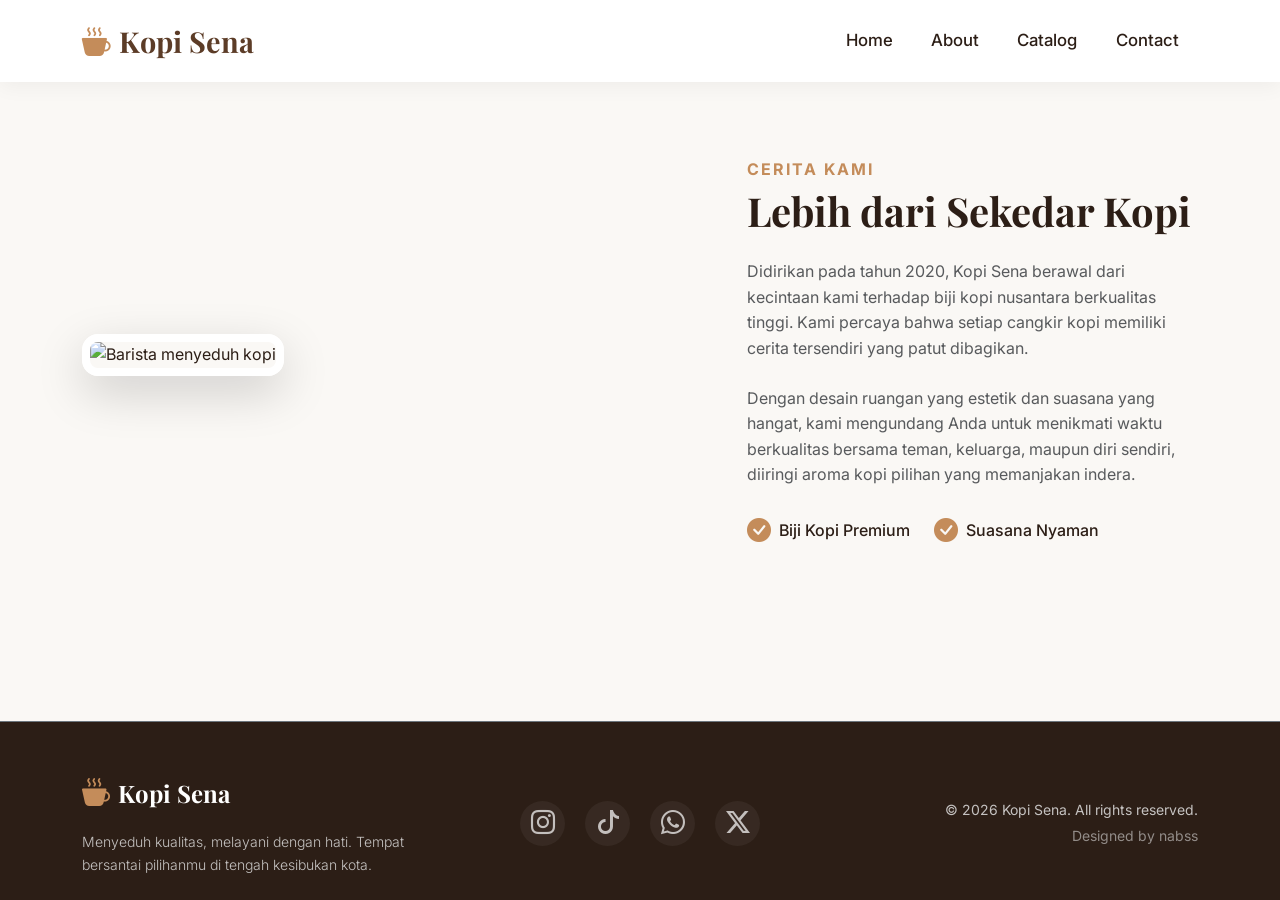
==== about.html @ 04264c90 "first commit" ====
<!DOCTYPE html>
<html lang="id">
<head>
    <meta charset="UTF-8">
    <meta name="viewport" content="width=device-width, initial-scale=1.0">
    <title>About - Kopi Sena</title>
    <!-- Google Fonts -->
    <link rel="preconnect" href="https://fonts.googleapis.com">
    <link rel="preconnect" href="https://fonts.gstatic.com" crossorigin>
    <link href="https://fonts.googleapis.com/css2?family=Inter:wght@300;400;500;600&family=Playfair+Display:ital,wght@0,500;0,600;0,700;1,500;1,600&display=swap" rel="stylesheet">
    <!-- Bootstrap CSS -->
    <link href="https://cdn.jsdelivr.net/npm/bootstrap@5.3.2/dist/css/bootstrap.min.css" rel="stylesheet">
    <!-- Bootstrap Icons -->
    <link rel="stylesheet" href="https://cdn.jsdelivr.net/npm/bootstrap-icons@1.11.1/font/bootstrap-icons.css">
    <!-- AOS Animation -->
    <link href="https://unpkg.com/aos@2.3.1/dist/aos.css" rel="stylesheet">
    <!-- Custom CSS -->
    <link rel="stylesheet" href="global.css">
    <link rel="stylesheet" href="about.css">
    <link rel="stylesheet" href="footer.css">
</head>
<body class="d-flex flex-column min-vh-100">

    <!-- Navbar -->
    <nav class="navbar navbar-expand-lg fixed-top scrolled" id="mainNav">
        <div class="container">
            <a class="navbar-brand d-flex align-items-center" href="index.html">
                <i class="bi bi-cup-hot-fill me-2 brand-icon"></i>
                Kopi Sena
            </a>
            <button class="navbar-toggler" type="button" data-bs-toggle="collapse" data-bs-target="#navbarNav">
                <span class="navbar-toggler-icon"></span>
            </button>
            <div class="collapse navbar-collapse" id="navbarNav">
                <ul class="navbar-nav ms-auto">
                    <li class="nav-item"><a class="nav-link" href="index.html">Home</a></li>
                    <li class="nav-item"><a class="nav-link active" href="about.html">About</a></li>
                    <li class="nav-item"><a class="nav-link" href="catalog.html">Catalog</a></li>
                    <li class="nav-item"><a class="nav-link" href="contact.html">Contact</a></li>
                </ul>
            </div>
        </div>
    </nav>

    <!-- About Section -->
    <section id="about" class="section-padding flex-grow-1" style="margin-top: 60px;">
        <div class="container">
            <div class="row align-items-center">
                <div class="col-lg-6 mb-4 mb-lg-0" data-aos="fade-right" data-aos-duration="1000">
                    <img src="https://images.unsplash.com/photo-1497935586351-b67a49e012bf?ixlib=rb-4.0.3&auto=format&fit=crop&w=800&q=80" alt="Barista menyeduh kopi" class="img-fluid rounded-4 shadow-lg about-img">
                </div>
                <div class="col-lg-5 offset-lg-1" data-aos="fade-left" data-aos-duration="1000">
                    <h6 class="text-uppercase text-accent fw-bold mb-2 tracking-wide">Cerita Kami</h6>
                    <h2 class="section-title mb-4">Lebih dari Sekedar Kopi</h2>
                    <p class="text-muted mb-4">Didirikan pada tahun 2020, Kopi Sena berawal dari kecintaan kami terhadap biji kopi nusantara berkualitas tinggi. Kami percaya bahwa setiap cangkir kopi memiliki cerita tersendiri yang patut dibagikan.</p>
                    <p class="text-muted mb-4">Dengan desain ruangan yang estetik dan suasana yang hangat, kami mengundang Anda untuk menikmati waktu berkualitas bersama teman, keluarga, maupun diri sendiri, diiringi aroma kopi pilihan yang memanjakan indera.</p>
                    <div class="d-flex align-items-center features-list mt-2">
                        <div class="d-flex align-items-center me-4">
                            <i class="bi bi-check-circle-fill text-accent fs-4 me-2"></i>
                            <span class="fw-medium">Biji Kopi Premium</span>
                        </div>
                        <div class="d-flex align-items-center">
                            <i class="bi bi-check-circle-fill text-accent fs-4 me-2"></i>
                            <span class="fw-medium">Suasana Nyaman</span>
                        </div>
                    </div>
                </div>
            </div>
        </div>
    </section>

    <!-- Footer -->
    <footer class="bg-dark-coffee text-white pt-5 pb-4 border-top border-secondary mt-auto">
        <div class="container">
            <div class="row align-items-center">
                <div class="col-md-4 text-center text-md-start mb-4 mb-md-0">
                    <a href="index.html" class="text-white text-decoration-none d-flex align-items-center justify-content-center justify-content-md-start">
                        <i class="bi bi-cup-hot-fill fs-3 text-accent me-2"></i>
                        <span class="fs-4 fw-bold font-playfair">Kopi Sena</span>
                    </a>
                    <p class="text-light fw-light mt-3 mb-0 small opacity-75">Menyeduh kualitas, melayani dengan hati. Tempat bersantai pilihanmu di tengah kesibukan kota.</p>
                </div>
                <div class="col-md-4 text-center mb-4 mb-md-0">
                    <ul class="list-inline mb-0">
                        <li class="list-inline-item mx-2"><a href="#" class="social-icon"><i class="bi bi-instagram fs-4"></i></a></li>
                        <li class="list-inline-item mx-2"><a href="#" class="social-icon"><i class="bi bi-tiktok fs-4"></i></a></li>
                        <li class="list-inline-item mx-2"><a href="#" class="social-icon"><i class="bi bi-whatsapp fs-4"></i></a></li>
                        <li class="list-inline-item mx-2"><a href="#" class="social-icon"><i class="bi bi-twitter-x fs-4"></i></a></li>
                    </ul>
                </div>
                <div class="col-md-4 text-center text-md-end">
                    <p class="mb-0 text-light small opacity-75">&copy; 2026 Kopi Sena. All rights reserved.</p>
                    <p class="mb-0 text-light small opacity-50 mt-1">Designed by nabss</p>
                </div>
            </div>
        </div>
    </footer>

    <!-- Bootstrap JS -->
    <script src="https://cdn.jsdelivr.net/npm/bootstrap@5.3.2/dist/js/bootstrap.bundle.min.js"></script>
    <!-- AOS Animation JS -->
    <script src="https://unpkg.com/aos@2.3.1/dist/aos.js"></script>
    <!-- Custom JS -->
    <script>
        AOS.init({ once: true, offset: 50, duration: 800, easing: 'ease-in-out-cubic' });
    </script>
</body>
</html>
---- global.css ----
/* Color Palette & Global Variables */
:root {
    --coffee-dark: #2c1e16;
    --coffee-primary: #5c3c27;
    --coffee-accent: #c48c5a;
    --coffee-cream: #f4eadd;
    --coffee-light: #faf8f5;
    --white: #ffffff;
}

/* Typography & Base Styles */
body {
    font-family: 'Inter', sans-serif;
    background-color: var(--coffee-light);
    color: var(--coffee-dark);
    line-height: 1.6;
}

h1, h2, h3, h4, .font-playfair, .navbar-brand {
    font-family: 'Playfair Display', serif;
}

h1, h2, h3, h4 { color: var(--coffee-dark); }

.text-accent { color: var(--coffee-accent) !important; }
.bg-dark-coffee { background-color: var(--coffee-dark) !important; }
.bg-light-brown { background-color: var(--coffee-cream) !important; }
.tracking-wide { letter-spacing: 2px; }
.section-padding { padding-top: 100px; padding-bottom: 100px; }
.section-title { font-weight: 700; position: relative; font-size: 2.5rem; }

/* Navbar Tuning */
.navbar {
    padding: 1.2rem 0;
    transition: all 0.4s ease;
    background-color: transparent;
}
.navbar.scrolled {
    background-color: var(--white);
    box-shadow: 0 4px 20px rgba(0, 0, 0, 0.05);
    padding: 0.8rem 0;
}
.navbar-brand { font-size: 1.8rem; font-weight: 700; color: var(--white); transition: color 0.4s ease; }
.navbar.scrolled .navbar-brand { color: var(--coffee-primary); }
.brand-icon { color: var(--coffee-accent); }
.navbar .nav-link {
    color: rgba(255, 255, 255, 0.9); font-weight: 500; font-size: 1.05rem; padding: 0.5rem 1.2rem !important; position: relative; transition: color 0.3s ease;
}
.navbar.scrolled .nav-link { color: var(--coffee-dark); }
.navbar .nav-link:hover { color: var(--coffee-accent); }
.navbar .nav-link::after { content: ''; position: absolute; width: 0; height: 2px; background-color: var(--coffee-accent); bottom: 5px; left: 50%; transform: translateX(-50%); transition: width 0.3s ease; }
.navbar .nav-link:hover::after { width: 60%; }
.navbar-toggler { border-color: rgba(255,255,255,0.5); background-color: rgba(255,255,255,0.1); }
.navbar.scrolled .navbar-toggler { border-color: rgba(0,0,0,0.1); background-color: transparent; }

@media (max-width: 991.98px) {
    .navbar { background-color: var(--white); padding: 0.8rem 0; box-shadow: 0 4px 20px rgba(0, 0, 0, 0.05); }
    .navbar-brand, .navbar .nav-link { color: var(--coffee-dark) !important; }
    .navbar-toggler { border-color: rgba(0,0,0,0.1); }
}

/* Base Buttons */
.btn-primary {
    background-color: var(--coffee-accent); border-color: var(--coffee-accent); color: white; transition: all 0.3s cubic-bezier(0.25, 0.8, 0.25, 1);
}
.btn-primary:hover {
    background-color: var(--coffee-primary); border-color: var(--coffee-primary); transform: translateY(-3px); box-shadow: 0 10px 20px rgba(92, 60, 39, 0.3);
}
.btn-outline-light { border-width: 2px; font-weight: 500; transition: all 0.3s cubic-bezier(0.25, 0.8, 0.25, 1); }
.btn-outline-light:hover { color: var(--coffee-dark); background-color: white; transform: translateY(-3px); box-shadow: 0 10px 20px rgba(0, 0, 0, 0.1); }
---- about.css ----
/* About Section */
.about-img {
    transition: transform 0.5s ease;
    border: 8px solid white;
}

.about-img:hover {
    transform: scale(1.02);
}
---- footer.css ----
/* Footer */
.social-icon {
    color: rgba(255,255,255,0.7);
    transition: all 0.3s ease;
    display: inline-flex;
    align-items: center;
    justify-content: center;
    width: 45px;
    height: 45px;
    background-color: rgba(255,255,255,0.05);
    border-radius: 50%;
}

.social-icon:hover {
    color: var(--white);
    background-color: var(--coffee-accent);
    transform: translateY(-5px);
}
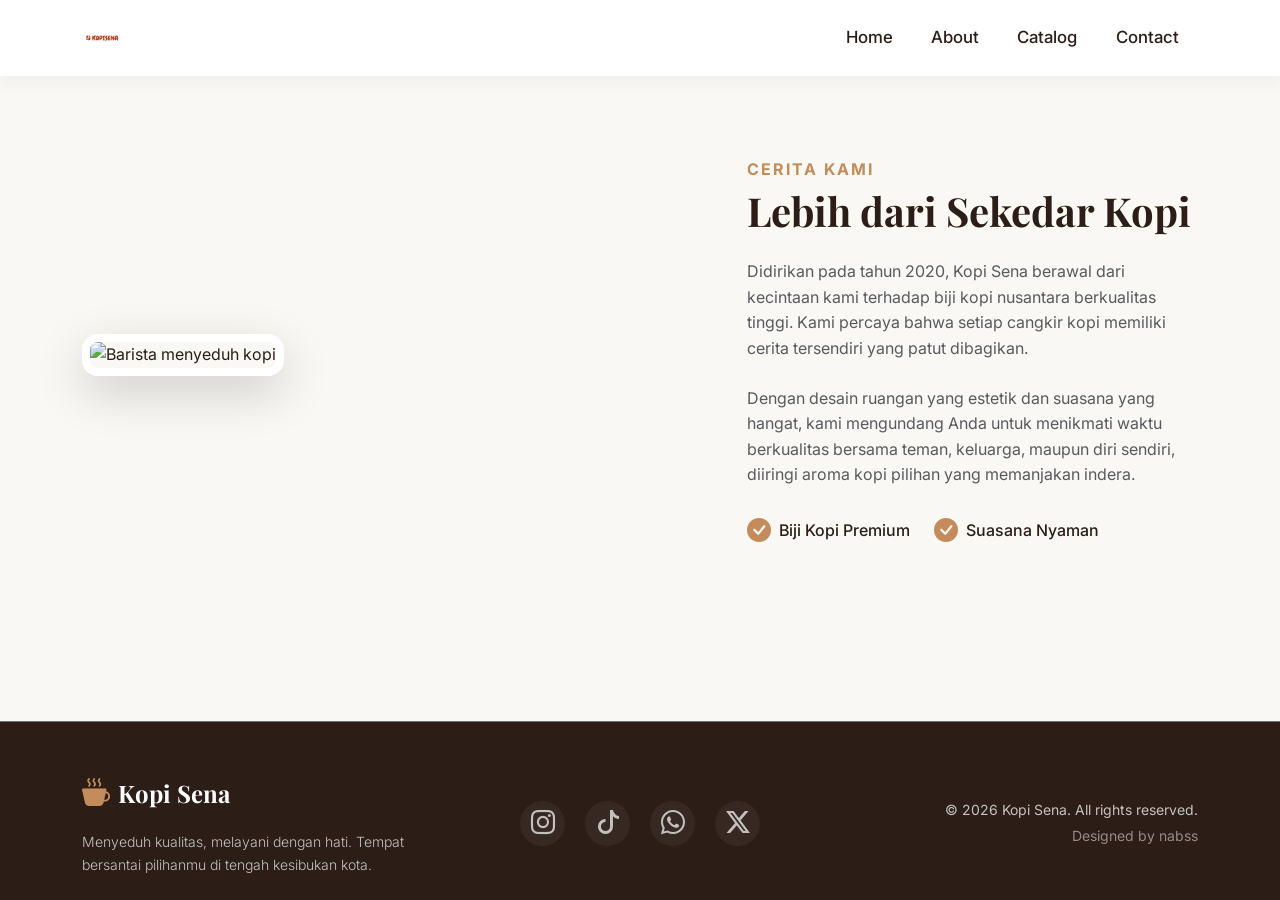
==== commit df5c7902: "y" ====
--- a/about.html
+++ b/about.html
@@ -25,8 +25,7 @@
     <nav class="navbar navbar-expand-lg fixed-top scrolled" id="mainNav">
         <div class="container">
             <a class="navbar-brand d-flex align-items-center" href="index.html">
-                <i class="bi bi-cup-hot-fill me-2 brand-icon"></i>
-                Kopi Sena
+                <img src="logo.png" alt="Kopi Sena Logo" height="40" class="me-2">
             </a>
             <button class="navbar-toggler" type="button" data-bs-toggle="collapse" data-bs-target="#navbarNav">
                 <span class="navbar-toggler-icon"></span>
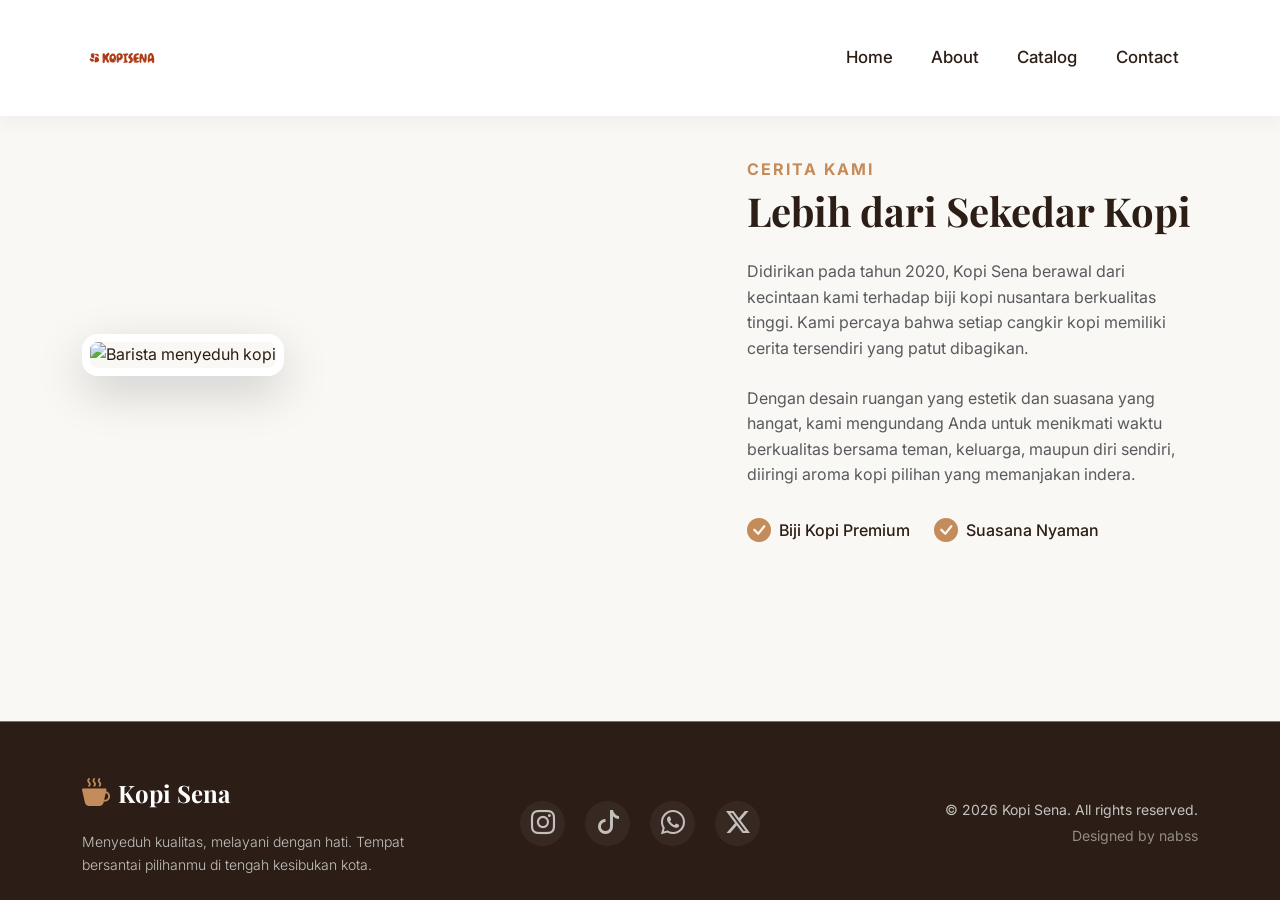
==== commit 9105bdfb: "y" ====
--- a/about.html
+++ b/about.html
@@ -25,7 +25,7 @@
     <nav class="navbar navbar-expand-lg fixed-top scrolled" id="mainNav">
         <div class="container">
             <a class="navbar-brand d-flex align-items-center" href="index.html">
-                <img src="logo.png" alt="Kopi Sena Logo" height="40" class="me-2">
+                <img src="logo.png" alt="Kopi Sena Logo" height="80" class="me-2">
             </a>
             <button class="navbar-toggler" type="button" data-bs-toggle="collapse" data-bs-target="#navbarNav">
                 <span class="navbar-toggler-icon"></span>
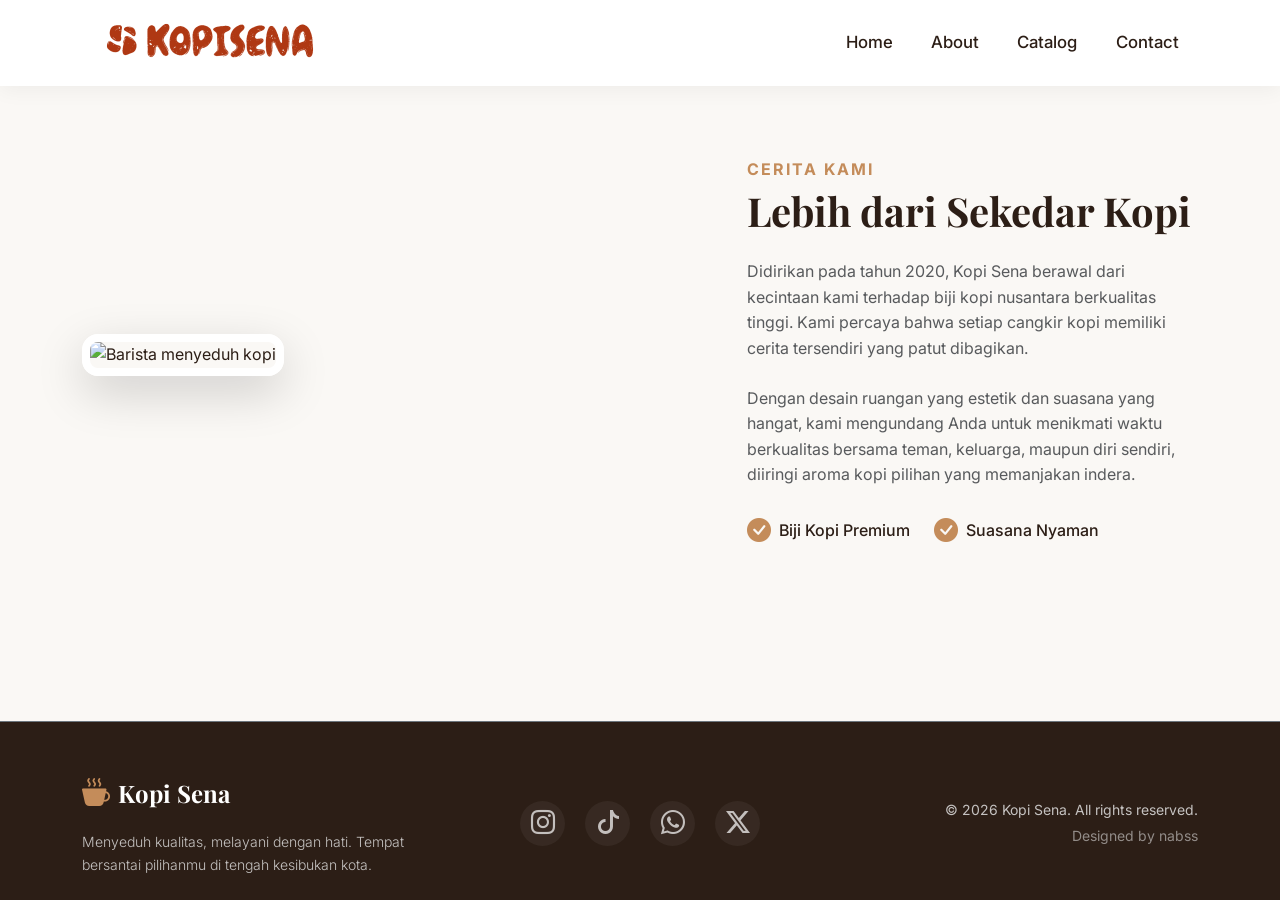
==== commit 6b6146a3: "y" ====
--- a/about.html
+++ b/about.html
@@ -25,7 +25,7 @@
     <nav class="navbar navbar-expand-lg fixed-top scrolled" id="mainNav">
         <div class="container">
             <a class="navbar-brand d-flex align-items-center" href="index.html">
-                <img src="logo.png" alt="Kopi Sena Logo" height="80" class="me-2">
+                <img src="logo.png" alt="Kopi Sena Logo" height="50" class="me-2">
             </a>
             <button class="navbar-toggler" type="button" data-bs-toggle="collapse" data-bs-target="#navbarNav">
                 <span class="navbar-toggler-icon"></span>
